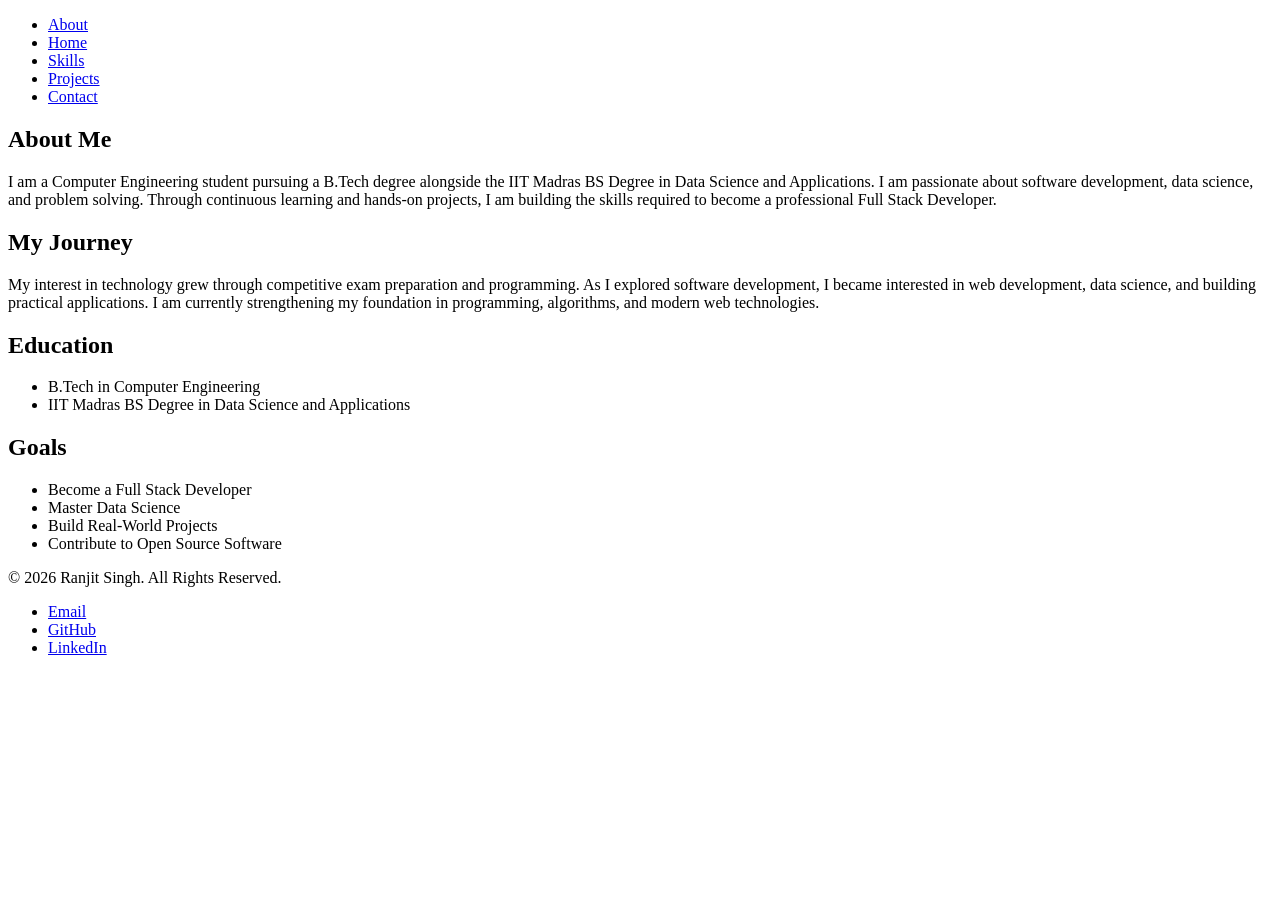
==== about.html @ 2b336425 "Build semantic HTML5 portfolio website" ====
<!doctype html>
<html lang="en">
  <head>
    <meta charset="UTF-8" />
    <meta name="viewport" content="width=device-width, initial-scale=1.0" />
    <meta
      name="description"
      content="Portfolio of Ranjit Singh, aspiring Full Stack Developer and IIT Madras BS Data Science student."
    />

    <meta name="author" content="Ranjit Singh" />

    <meta
      name="keywords"
      content="Ranjit Singh, Portfolio, Full Stack Developer, Data Science, Web Development"
    />
    <title>About | Ranjit Singh</title>
  </head>
  <body>
    <header>
      <nav aria-label="Primary Navigation">
        <ul>
          <li><a href="about.html" aria-current="page">About</a></li>
          <li><a href="index.html">Home</a></li>
          <li><a href="skills.html">Skills</a></li>
          <li><a href="projects.html">Projects</a></li>
          <li><a href="contact.html">Contact</a></li>
        </ul>
      </nav>
    </header>

    <main>
      <section>
        <h1>About Me</h1>
        <p>
          I am a Computer Engineering student pursuing a B.Tech degree alongside
          the IIT Madras BS Degree in Data Science and Applications. I am
          passionate about software development, data science, and problem
          solving. Through continuous learning and hands-on projects, I am
          building the skills required to become a professional Full Stack
          Developer.
        </p>
      </section>

      <section>
        <h2>My Journey</h2>
        <p>
          My interest in technology grew through competitive exam preparation
          and programming. As I explored software development, I became
          interested in web development, data science, and building practical
          applications. I am currently strengthening my foundation in
          programming, algorithms, and modern web technologies.
        </p>
      </section>

      <section>
        <h2>Education</h2>
        <ul>
          <li>B.Tech in Computer Engineering</li>
          <li>IIT Madras BS Degree in Data Science and Applications</li>
        </ul>
      </section>

      <section>
        <h2>Goals</h2>
        <ul>
          <li>Become a Full Stack Developer</li>
          <li>Master Data Science</li>
          <li>Build Real-World Projects</li>
          <li>Contribute to Open Source Software</li>
        </ul>
      </section>
    </main>

    <footer>
      <p>&copy; 2026 Ranjit Singh. All Rights Reserved.</p>

      <ul>
        <li>
          <a href="mailto:sranjit29794@gmail.com">Email</a>
        </li>
        <li>
          <a
            href="https://github.com/sranjit29794-bit"
            target="_blank"
            rel="noopener noreferrer"
            >GitHub</a
          >
        </li>
        <li>
          <a
            href="https://www.linkedin.com/in/ranjit-singh-315390376/"
            target="_blank"
            rel="noopener noreferrer"
            >LinkedIn</a
          >
        </li>
      </ul>
    </footer>
  </body>
</html>
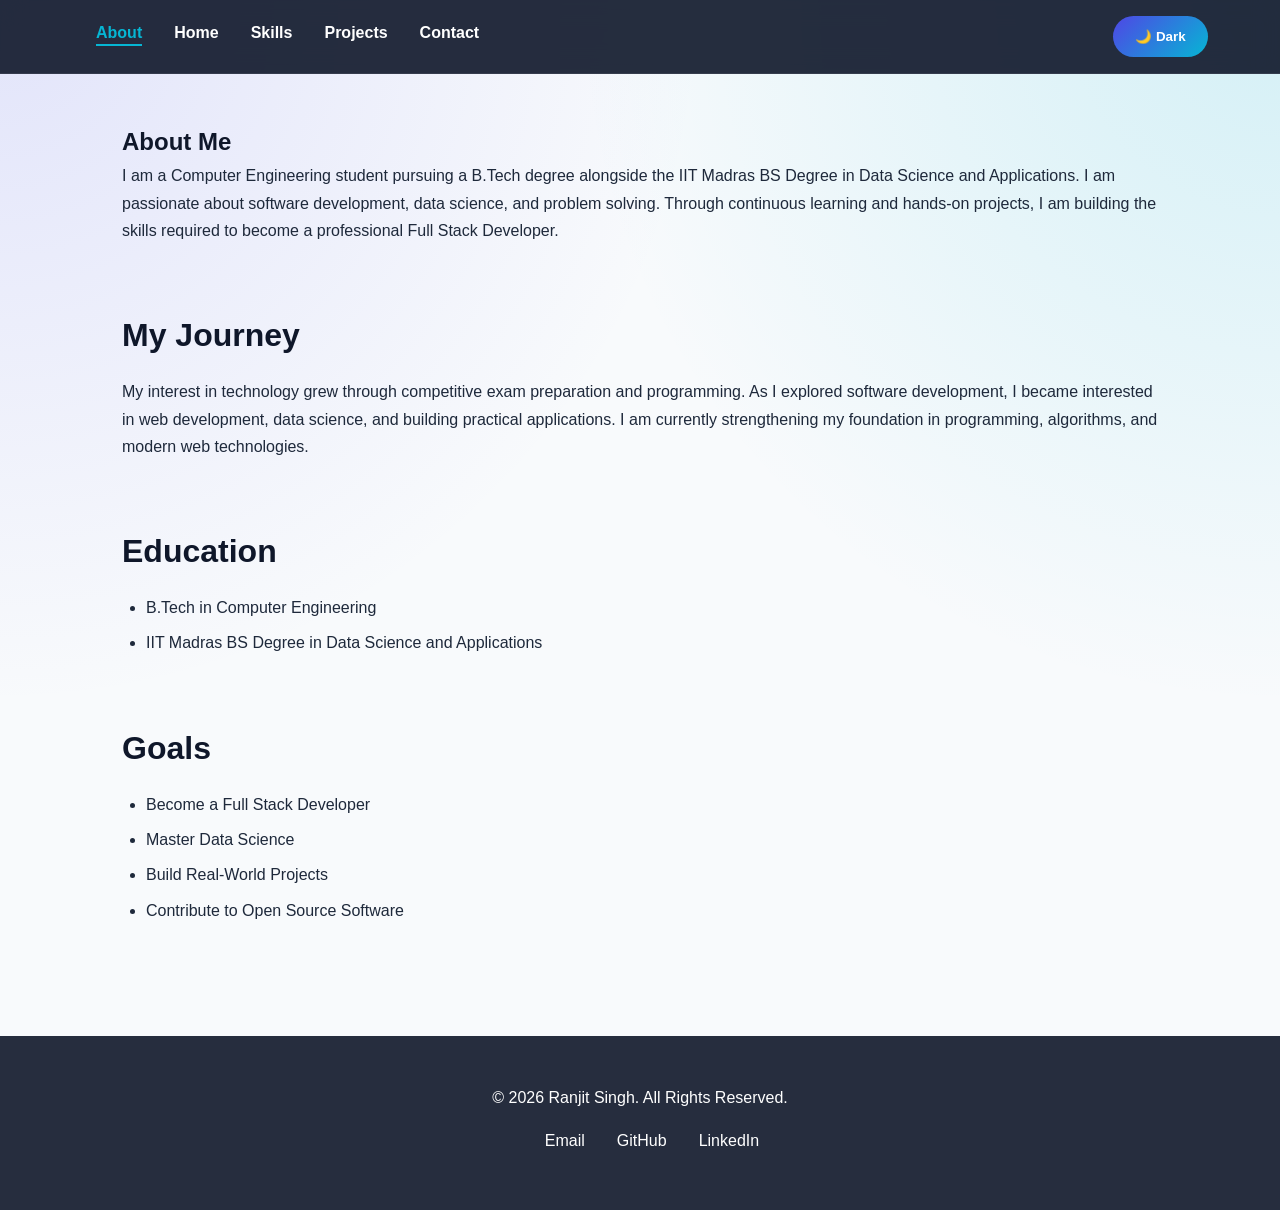
==== commit c8c38cdc: "Complete responsive portfolio website with dark mode" ====
--- a/about.html
+++ b/about.html
@@ -14,6 +14,8 @@
       name="keywords"
       content="Ranjit Singh, Portfolio, Full Stack Developer, Data Science, Web Development"
     />
+    <link rel="stylesheet" href="./css/style.css">
+    <script src="./js/script.js" defer></script>
     <title>About | Ranjit Singh</title>
   </head>
   <body>
@@ -26,6 +28,9 @@
           <li><a href="projects.html">Projects</a></li>
           <li><a href="contact.html">Contact</a></li>
         </ul>
+        <button id="theme-toggle">
+          Toggle Theme
+        </button>
       </nav>
     </header>
 
--- a/css/style.css
+++ b/css/style.css
@@ -0,0 +1,414 @@
+* {
+  margin: 0;
+  padding: 0;
+  box-sizing: border-box;
+}
+
+html {
+  scroll-behavior: smooth;
+}
+
+:root {
+  --primary: #4f46e5;
+  --accent: #06b6d4;
+
+  --bg: #f8fafc;
+  --surface: rgba(255, 255, 255, 0.8);
+
+  --text: #1e293b;
+  --heading: #0f172a;
+
+  --header: rgba(15, 23, 42, 0.9);
+
+  --shadow: rgba(99, 102, 241, 0.15);
+}
+
+.dark-mode {
+  --primary: #818cf8;
+  --accent: #22d3ee;
+
+  --bg: #020617;
+  --surface: rgba(15, 23, 42, 0.8);
+
+  --text: #e2e8f0;
+  --heading: #ffffff;
+
+  --header: rgba(2, 6, 23, 0.9);
+
+  --shadow: rgba(129, 140, 248, 0.25);
+}
+
+body {
+  font-family: Arial, sans-serif;
+  line-height: 1.7;
+
+  background:
+    radial-gradient(circle at top left,
+      rgba(99, 102, 241, 0.15),
+      transparent 40%),
+    radial-gradient(circle at top right,
+      rgba(6, 182, 212, 0.15),
+      transparent 40%),
+    var(--bg);
+
+  color: var(--text);
+
+  transition: all 0.4s ease;
+}
+
+/* HEADER */
+
+header {
+  position: sticky;
+  top: 0;
+  z-index: 1000;
+
+  backdrop-filter: blur(12px);
+  background: var(--header);
+
+  border-bottom: 1px solid rgba(255,255,255,0.08);
+}
+
+nav {
+  max-width: 1200px;
+  margin: auto;
+
+  padding: 1rem 2rem;
+
+  display: flex;
+  justify-content: space-between;
+  align-items: center;
+}
+
+nav ul {
+  list-style: none;
+
+  display: flex;
+  gap: 2rem;
+  align-items: center;
+}
+
+nav a {
+  color: white;
+  text-decoration: none;
+  font-weight: 600;
+
+  position: relative;
+
+  transition: all 0.3s ease;
+}
+
+nav a:hover {
+  color: var(--accent);
+}
+
+nav a::after {
+  content: "";
+
+  position: absolute;
+  left: 0;
+  bottom: -5px;
+
+  width: 0;
+  height: 2px;
+
+  background: var(--accent);
+
+  transition: width 0.3s ease;
+}
+
+nav a:hover::after {
+  width: 100%;
+}
+
+nav a[aria-current="page"] {
+  color: var(--accent);
+}
+
+nav a[aria-current="page"]::after {
+  width: 100%;
+}
+
+/* BUTTON */
+
+#theme-toggle {
+  background: linear-gradient(
+    135deg,
+    var(--primary),
+    var(--accent)
+  );
+
+  color: white;
+
+  border: none;
+  border-radius: 999px;
+
+  padding: 0.8rem 1.4rem;
+
+  cursor: pointer;
+
+  font-weight: bold;
+
+  transition: all 0.3s ease;
+}
+
+#theme-toggle:hover {
+  transform: translateY(-3px) scale(1.05);
+}
+
+/* MAIN */
+
+main {
+  max-width: 1100px;
+  margin: auto;
+
+  padding: 3rem 2rem;
+}
+
+section {
+  margin-bottom: 4rem;
+}
+
+/* HERO */
+
+.hero {
+  display: flex;
+  justify-content: space-between;
+  align-items: center;
+  gap: 4rem;
+
+  min-height: 75vh;
+}
+
+.hero h1 {
+  font-size: 4rem;
+  line-height: 1.1;
+
+  background: linear-gradient(
+    135deg,
+    var(--primary),
+    var(--accent)
+  );
+
+  -webkit-background-clip: text;
+  -webkit-text-fill-color: transparent;
+}
+
+.hero p:first-of-type {
+  margin-top: 1.5rem;
+}
+
+.hero img {
+  width: 280px;
+  height: 280px;
+
+  object-fit: cover;
+
+  border-radius: 50%;
+
+  border: 6px solid var(--primary);
+
+  box-shadow:
+    0 0 40px rgba(99,102,241,0.4),
+    0 0 80px rgba(6,182,212,0.2);
+
+  transition: all 0.4s ease;
+}
+
+.hero img:hover {
+  transform: scale(1.05) rotate(3deg);
+}
+
+/* HEADINGS */
+
+h1,
+h2,
+h3 {
+  color: var(--heading);
+}
+
+h2 {
+  font-size: 2rem;
+  margin-bottom: 1rem;
+}
+
+p {
+  margin-bottom: 1rem;
+}
+
+/* CARDS */
+
+article {
+  background: var(--surface);
+
+  backdrop-filter: blur(14px);
+
+  padding: 2rem;
+
+  border-radius: 20px;
+
+  border: 1px solid rgba(255,255,255,0.15);
+
+  box-shadow:
+    0 10px 30px var(--shadow);
+
+  transition: all 0.35s ease;
+}
+
+article:hover {
+  transform: translateY(-10px);
+
+  box-shadow:
+    0 20px 40px var(--shadow);
+}
+
+/* PROJECT GRID */
+
+.projects-grid {
+  display: grid;
+
+  grid-template-columns: repeat(auto-fit, minmax(280px, 1fr));
+
+  gap: 2rem;
+}
+
+/* LISTS */
+
+ul {
+  padding-left: 1.5rem;
+}
+
+li {
+  margin-bottom: 0.5rem;
+}
+
+/* FORM */
+
+form {
+  background: var(--surface);
+
+  backdrop-filter: blur(14px);
+
+  padding: 2rem;
+
+  border-radius: 20px;
+
+  box-shadow:
+    0 10px 30px var(--shadow);
+}
+
+input,
+textarea {
+  width: 100%;
+
+  padding: 1rem;
+
+  border-radius: 12px;
+
+  border: 1px solid rgba(148,163,184,0.3);
+
+  margin-top: 0.5rem;
+  margin-bottom: 1rem;
+
+  background: transparent;
+
+  color: var(--text);
+}
+
+input:focus,
+textarea:focus {
+  outline: none;
+
+  border-color: var(--primary);
+
+  box-shadow:
+    0 0 0 4px rgba(99,102,241,0.15);
+}
+
+button[type="submit"] {
+  background: linear-gradient(
+    135deg,
+    var(--primary),
+    var(--accent)
+  );
+
+  color: white;
+
+  border: none;
+
+  padding: 1rem 2rem;
+
+  border-radius: 999px;
+
+  cursor: pointer;
+
+  font-weight: bold;
+
+  transition: all 0.3s ease;
+}
+
+button[type="submit"]:hover {
+  transform: translateY(-3px);
+}
+
+/* FOOTER */
+
+footer {
+  background: var(--header);
+
+  backdrop-filter: blur(12px);
+
+  text-align: center;
+
+  padding: 3rem 2rem;
+
+  color: white;
+}
+
+footer ul {
+  list-style: none;
+
+  display: flex;
+  justify-content: center;
+  gap: 2rem;
+
+  margin-top: 1rem;
+}
+
+footer a {
+  color: white;
+  text-decoration: none;
+
+  transition: all 0.3s ease;
+}
+
+footer a:hover {
+  color: var(--accent);
+}
+
+/* RESPONSIVE */
+
+@media (max-width: 768px) {
+  nav {
+    flex-direction: column;
+    gap: 1rem;
+  }
+
+  nav ul {
+    flex-direction: column;
+  }
+
+  .hero {
+    flex-direction: column;
+    text-align: center;
+    min-height: auto;
+  }
+
+  .hero h1 {
+    font-size: 3rem;
+  }
+
+  footer ul {
+    flex-direction: column;
+  }
+}
